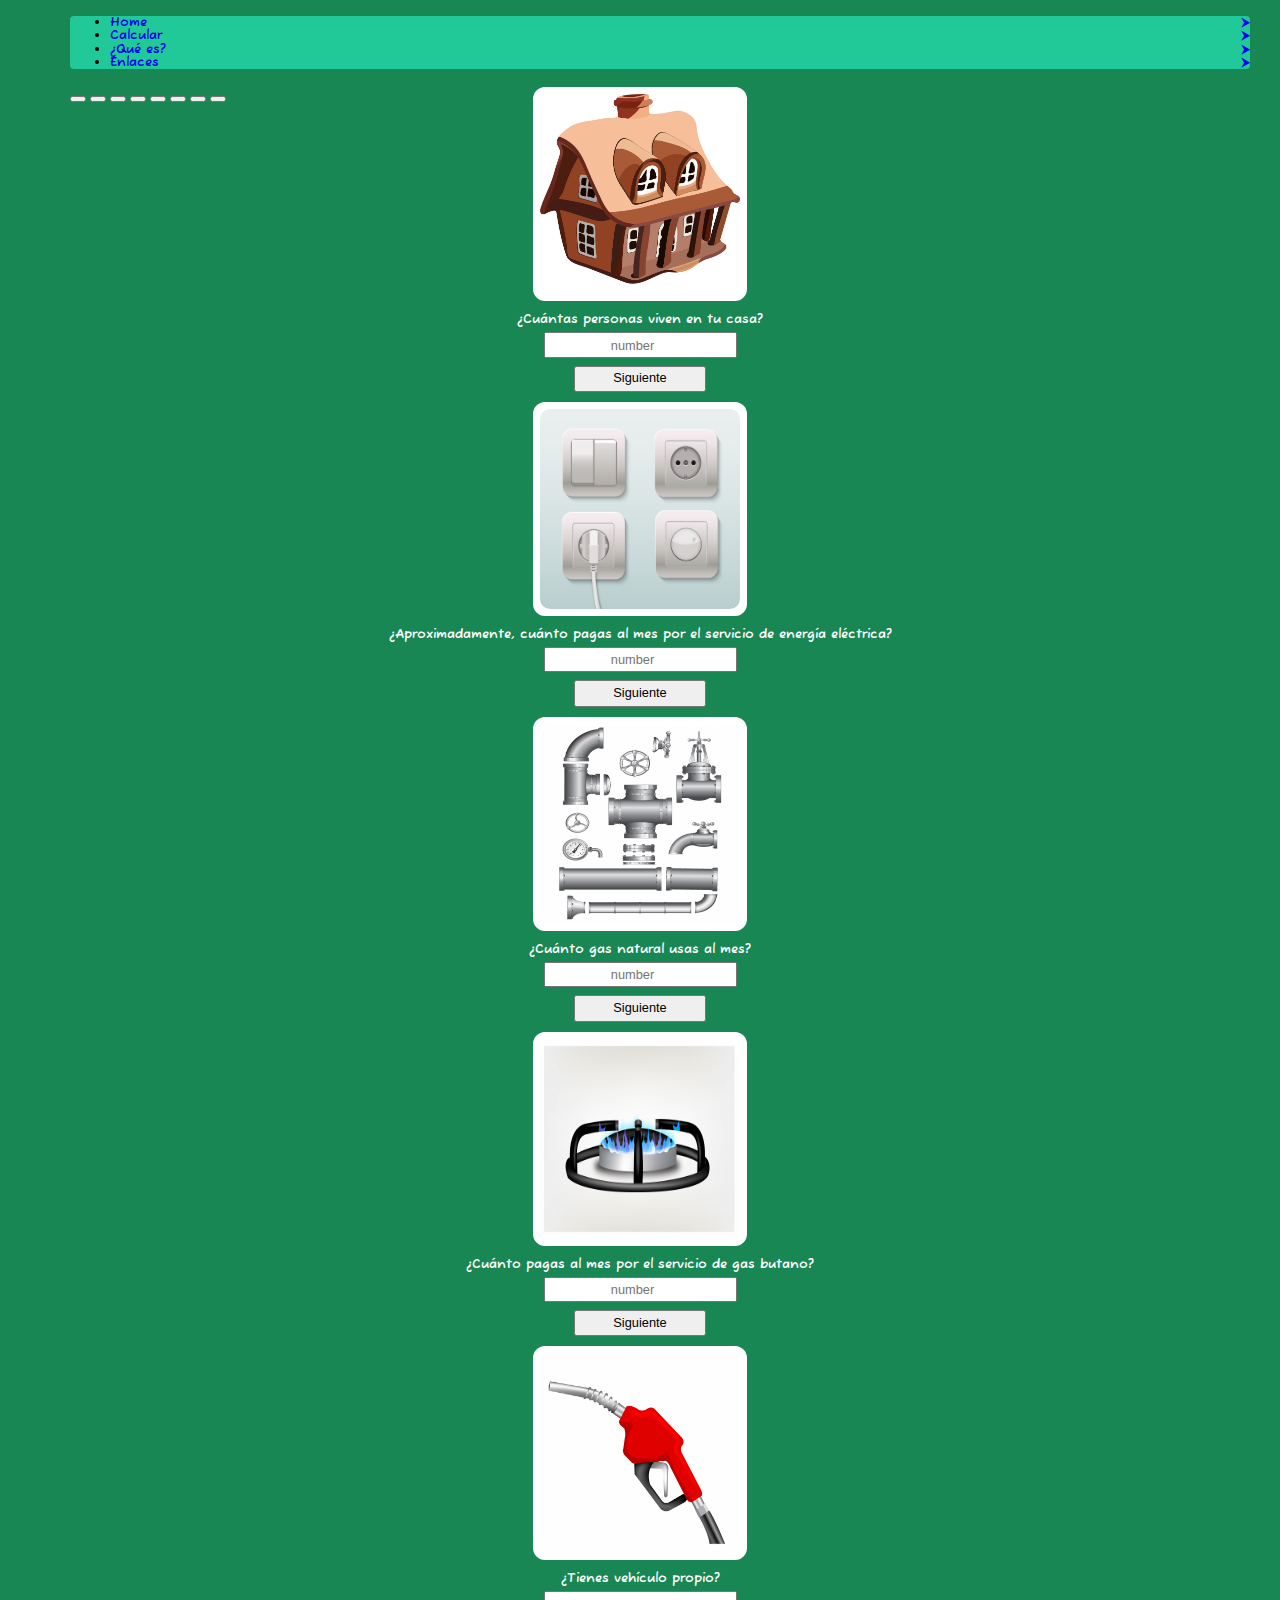
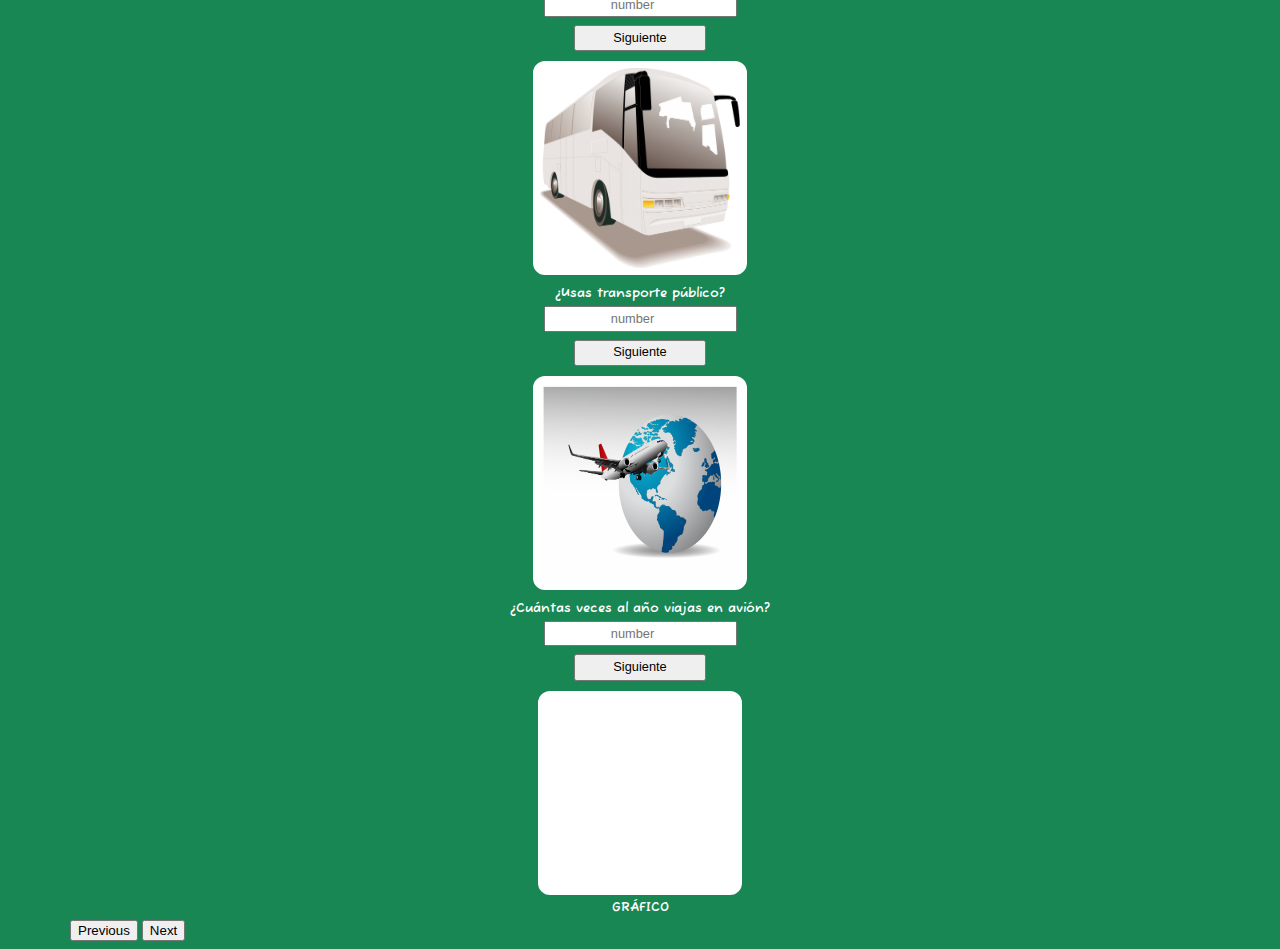
==== carbono/html/calcular.html @ d78561e4 "Add files via upload" ====
<!DOCTYPE html>
<html lang="es">
<head>
    <meta charset="UTF-8">
    <meta http-equiv="X-UA-Compatible" content="IE=edge">
    <meta name="viewport" content="width=device-width, initial-scale=1.0">
    <meta name="author" content="Mariola TS, Alfonso">
    <meta name="keywords" content="Carbono, CO2, Contaminación, Ecología">
    <meta name="description" content="Blog sobre Carbono">
    <title>Huella de Carbono</title>
    <link rel="icon" type="image/x-icon" href="../icon/favicon.ico">
    <link rel="stylesheet" href="https://cdn.jsdelivr.net/npm/bootstrap@5.1.3/dist/css/bootstrap.min.css" integrity="sha384-1BmE4kWBq78iYhFldvKuhfTAU6auU8tT94WrHftjDbrCEXSU1oBoqyl2QvZ6jIW3" crossorigin="anonymous">
    <link rel="preconnect" href="https://fonts.googleapis.com">
    <link rel="preconnect" href="https://fonts.gstatic.com" crossorigin>
    <link rel="stylesheet" href="https://fonts.googleapis.com/css2?family=Courgette&family=Fuzzy+Bubbles:wght@400;700&display=swap">
    <link rel="stylesheet" type="text/css" href="../css/style.css">
</head>
<body>
<div class="wrapper">
    <div class="container">
        <nav align="center" class="navbar navbar-expand-lg navbar-dark">
            <ul class="nav nav-pills flex-column">
                <li class="nav-item">
                    <a class="nav-link" href="../index.html"><span class="txt-link">Home</span><span class="arrow">&#11166;</span></a>
                </li>
                <li class="nav-item">
                <a class="nav-link active" aria-current="page" href="#"><span class="txt-link">Calcular</span><span class="arrow">&#11166;</span></a>
                </li>
                <li class="nav-item">
                <a class="nav-link" href="info.html"><span class="txt-link">¿Qué es?</span><span class="arrow">&#11166;</span></a>
                </li>
                <li class="nav-item">
                <a class="nav-link" href="enlaces.html"><span class="txt-link">Enlaces</span><span class="arrow">&#11166;</span></a>
                </li>
            </ul>
        </nav>
        <div id="carouselIndicators" class="carousel slide carousel-fade" data-bs-ride="carousel" data-bs-touch="true" data-bs-interval="false">
            <div class="carousel-indicators">
              <button type="button" data-bs-target="#carouselIndicators" data-bs-slide-to="0" aria-label="Slide 1" class="active" aria-current="true"></button>
              <button type="button" data-bs-target="#carouselIndicators" data-bs-slide-to="1" aria-label="Slide 2"></button>
              <button type="button" data-bs-target="#carouselIndicators" data-bs-slide-to="2" aria-label="Slide 3"></button>
              <button type="button" data-bs-target="#carouselIndicators" data-bs-slide-to="3" aria-label="Slide 4"></button>
              <button type="button" data-bs-target="#carouselIndicators" data-bs-slide-to="4" aria-label="Slide 5"></button>
              <button type="button" data-bs-target="#carouselIndicators" data-bs-slide-to="5" aria-label="Slide 6"></button>
              <button type="button" data-bs-target="#carouselIndicators" data-bs-slide-to="6" aria-label="Slide 7"></button>
              <button type="button" data-bs-target="#carouselIndicators" data-bs-slide-to="7" aria-label="Slide 8"></button>
            </div>
            <div class="carousel-inner">
              <div class="carousel-item active">
                <div class="imgCarousel">
                    <img src="../img/house.jpg" class="d-block" alt="house" height="200px" width="200px">
                </div>
                <div class="content">
                    <p class="ask-txt">¿Cuántas personas viven en tu casa?</p>
                    <table align="center" cellpadding="0" cellspacing="0">
                        <tr>
                            <td>
                                <input class="form-control" id="PERSONAS" name="PERSONAS" type="number" placeholder="number" aria-label="number" style="text-align: center;">
                            </td>
                        </tr>
                        <tr>
                            <td align="center" class="separator">
                                &nbsp;
                            </td>
                        </tr>
                        <tr>
                            <td align="center">
                                <button type="button" class="btn btn-primary" id="butt01">Siguiente</button>
                            </td>
                        </tr>
                    </table>
                </div>
              </div>
              <div class="carousel-item">
                <div class="imgCarousel">
                    <img src="../img/electric_plug.jpg" class="d-block" alt="electric" height="200px" width="200px">
                </div>
                <div class="content">
                    <p class="ask-txt">¿Aproximadamente, cuánto pagas al mes por el servicio de energía eléctrica?</p>
                    <table align="center" cellpadding="0" cellspacing="0">
                        <tr>
                            <td>
                                <input class="form-control" id="ELECTRICIDAD" name="ELECTRICIDAD" type="number" placeholder="number" aria-label="number" style="text-align: center;">
                            </td>
                        </tr>
                        <tr>
                            <td align="center" class="separator">
                                &nbsp;
                            </td>
                        </tr>
                        <tr>
                            <td align="center">
                                <button type="button" class="btn btn-primary" id="butt02">Siguiente</button>
                            </td>
                        </tr>
                    </table>
                </div>
              </div>
              <div class="carousel-item">
                <div class="imgCarousel">
                    <img src="../img/gas_pipelines.jpg" class="d-block" alt="gas natural" height="200px" width="200px">
                </div>
                <div class="content">
                    <p class="ask-txt">¿Cuánto gas natural usas al mes?</p>
                    <table align="center" cellpadding="0" cellspacing="0">
                        <tr>
                            <td>
                                <input class="form-control" id="GAS_NATURAL" name="GAS_NATURAL" type="number" placeholder="number" aria-label="number" style="text-align: center;">
                            </td>
                        </tr>
                        <tr>
                            <td align="center" class="separator">
                                &nbsp;
                            </td>
                        </tr>
                        <tr>
                            <td align="center">
                                <button type="button" class="btn btn-primary" id="butt03">Siguiente</button>
                            </td>
                        </tr>
                    </table>
                </div>
              </div>
              <div class="carousel-item">
                <div class="imgCarousel">
                    <img src="../img/kitchen_gas_stove.jpg" class="d-block" alt="gas butano" height="200px" width="200px">
                </div>
                <div class="content">
                    <p class="ask-txt">¿Cuánto pagas al mes por el servicio de gas butano?</p>
                    <table align="center" cellpadding="0" cellspacing="0">
                        <tr>
                            <td>
                                <input class="form-control" id="GAS_BUTANO" name="GAS_BUTANO" type="number" placeholder="number" aria-label="number" style="text-align: center;">
                            </td>
                        </tr>
                        <tr>
                            <td align="center" class="separator">
                                &nbsp;
                            </td>
                        </tr>
                        <tr>
                            <td align="center">
                                <button type="button" class="btn btn-primary" id="butt04">Siguiente</button>
                            </td>
                        </tr>
                    </table>
                </div>
              </div>
              <div class="carousel-item">
                <div class="imgCarousel">
                    <img src="../img/gas_nozzle.jpg" class="d-block" alt="gasoil" height="200px" width="200px">
                </div>
                <div class="content">
                    <p class="ask-txt">¿Tienes vehículo propio?</p>
                    <table align="center" cellpadding="0" cellspacing="0">
                        <tr>
                            <td>
                                <input class="form-control" id="GASOLINA" name="GASOLINA" type="number" placeholder="number" aria-label="number" style="text-align: center;">
                            </td>
                        </tr>
                        <tr>
                            <td align="center" class="separator">
                                &nbsp;
                            </td>
                        </tr>
                        <tr>
                            <td align="center">
                                <button type="button" class="btn btn-primary" id="butt05">Siguiente</button>
                            </td>
                        </tr>
                    </table>
                </div>
              </div>
              <div class="carousel-item">
                <div class="imgCarousel">
                    <img src="../img/bus.jpg" class="d-block" alt="public transport" height="200px" width="200px">
                </div>
                <div class="content">
                    <p class="ask-txt">¿Usas transporte público?</p>
                    <table align="center" cellpadding="0" cellspacing="0">
                        <tr>
                            <td>
                                <input class="form-control" id="TRANSPORTES" name="TRANSPORTES" type="number" placeholder="number" aria-label="number" style="text-align: center;">
                            </td>
                        </tr>
                        <tr>
                            <td align="center" class="separator">
                                &nbsp;
                            </td>
                        </tr>
                        <tr>
                            <td align="center">
                                <button type="button" class="btn btn-primary" id="butt06">Siguiente</button>
                            </td>
                        </tr>
                    </table>
                </div>
              </div>
              <div class="carousel-item">
                <div class="imgCarousel">
                    <img src="../img/plane.jpg" class="d-block" alt="fly" height="200px" width="200px">
                </div>
                <div class="content">
                    <p class="ask-txt">¿Cuántas veces al año viajas en avión?</p>
                    <table align="center" cellpadding="0" cellspacing="0">
                        <tr>
                            <td>
                                <input class="form-control" id="VIAJES" name="VIAJES" type="number" placeholder="number" aria-label="number" style="text-align: center;">
                            </td>
                        </tr>
                        <tr>
                            <td align="center" class="separator">
                                &nbsp;
                            </td>
                        </tr>
                        <tr>
                            <td align="center">
                                <button type="button" class="btn btn-primary" id="butt07">Siguiente</button>
                            </td>
                        </tr>
                    </table>
                </div>
              </div>
              <div class="carousel-item">
                <div class="divChart">
                    <canvas id="myChart" class="myChart" width="200" height="200"></canvas>
                </div>
                <div class="txtChart">
                    <p class="ask-txt">GRÁFICO</p>
                </div>
              </div>
            </div>
            <button class="carousel-control-prev" type="button" data-bs-target="#carouselIndicators" data-bs-slide="prev">
              <span class="carousel-control-prev-icon" aria-hidden="true"></span>
              <span class="visually-hidden">Previous</span>
            </button>
            <button class="carousel-control-next" type="button" data-bs-target="#carouselIndicators" data-bs-slide="next" id="next">
              <span class="carousel-control-next-icon" aria-hidden="true"></span>
              <span class="visually-hidden">Next</span>
            </button>
        </div>
    </div>
</div>
<script src="https://ajax.googleapis.com/ajax/libs/jquery/3.6.0/jquery.min.js"></script>
<script src="https://cdn.jsdelivr.net/npm/bootstrap@5.1.3/dist/js/bootstrap.bundle.min.js" integrity="sha384-ka7Sk0Gln4gmtz2MlQnikT1wXgYsOg+OMhuP+IlRH9sENBO0LRn5q+8nbTov4+1p" crossorigin="anonymous"></script>
<script src="../js/myjs.js"></script>
<script src="../js/chart.min.js"></script>
<script src="../js/mychart.js"></script>
</body>
</html>
---- carbono/css/style.css ----
body {
    background-color: #198754;
}
.wrapper {
    margin: 0 auto;
    max-width: 1140px;
}
.separator {
    font-size: 8px;
    line-height: 8px;
}
.nav {
    background-color: #20c997;
    border-radius: 0.25rem;
    width: 100%;
}
.nav-pills .nav-link:hover {
    background-color: #0dcaf0;
}
.nav-item {
    font-family: 'Fuzzy Bubbles', cursive;
    font-size: smaller;
    line-height: 1;
    text-align: left;
}
.txt-link {
    display: inline-block;
    font-weight: bolder;
    width: 90%;
}
.arrow {
    display: inline-block;
    text-align: right;
    width: 10%;
}
.globe {
    margin: 0 auto;
    max-width: 280px;
    width: 100%;
}
.header-txt {
    color: white;
    font-family: 'Fuzzy Bubbles', cursive;
    font-size: medium;
    font-weight: bolder;
    text-align: center;
    margin: 10px 0 10px 0;
}
.content {
    margin: 0 auto;
    padding-top: 10px;
    padding-bottom: 10px;
    width: 68%;
}
.h1-txt {
    color: white;
    font-family: 'Fuzzy Bubbles', cursive;
    font-size: larger;
    font-weight: bolder;
    text-align: center;
    margin: 10px 0 10px 0;
}
.ask-txt {
    color: white;
    font-family: 'Fuzzy Bubbles', cursive;
    font-size: smaller;
    font-weight: bolder;
    text-align: center;
    margin: 0 0 4px 0;
}
.content-txt {
    color: white;
    font-family: 'Fuzzy Bubbles', cursive;
    font-size: smaller;
    font-weight: bolder;
    text-align: center;
    margin: 10px 0 20px 0;
}
.carousel-indicators {
    margin-bottom: -1rem;
}
.imgCarousel {
    background-color: white;
    border: 2px solid white;
    border-radius: 12px;
    margin: 0 auto;
    display: flex;
    align-items: center;
    height: 210px;
    width: 210px;
}
.imgCarousel img {
    border: 2px solid white;
    border-radius: 12px;
    margin: 0 auto;
    height: 200px;
    width: 200px;
}
.form-control {
    font-size: 0.8rem;
    line-height: 1;
    padding: .2rem .75rem;
}
.btn {
    font-size: 0.8rem;
    line-height: 1;
    padding: .3rem .75rem;
    width: 132px;
}
.divChart {
    background-color: white;
    border: 2px solid white;
    border-radius: 12px;
    margin: 0 auto;
    max-height: 200px;
    max-width: 200px;
    height: 100%;
    width: 100%;
}
.myChart {
    max-height: 200px;
    max-width: 200px;
    height: 100%;
    width: 100%;
}
.txtChart {
    margin: 4px 0 4px 0;
}
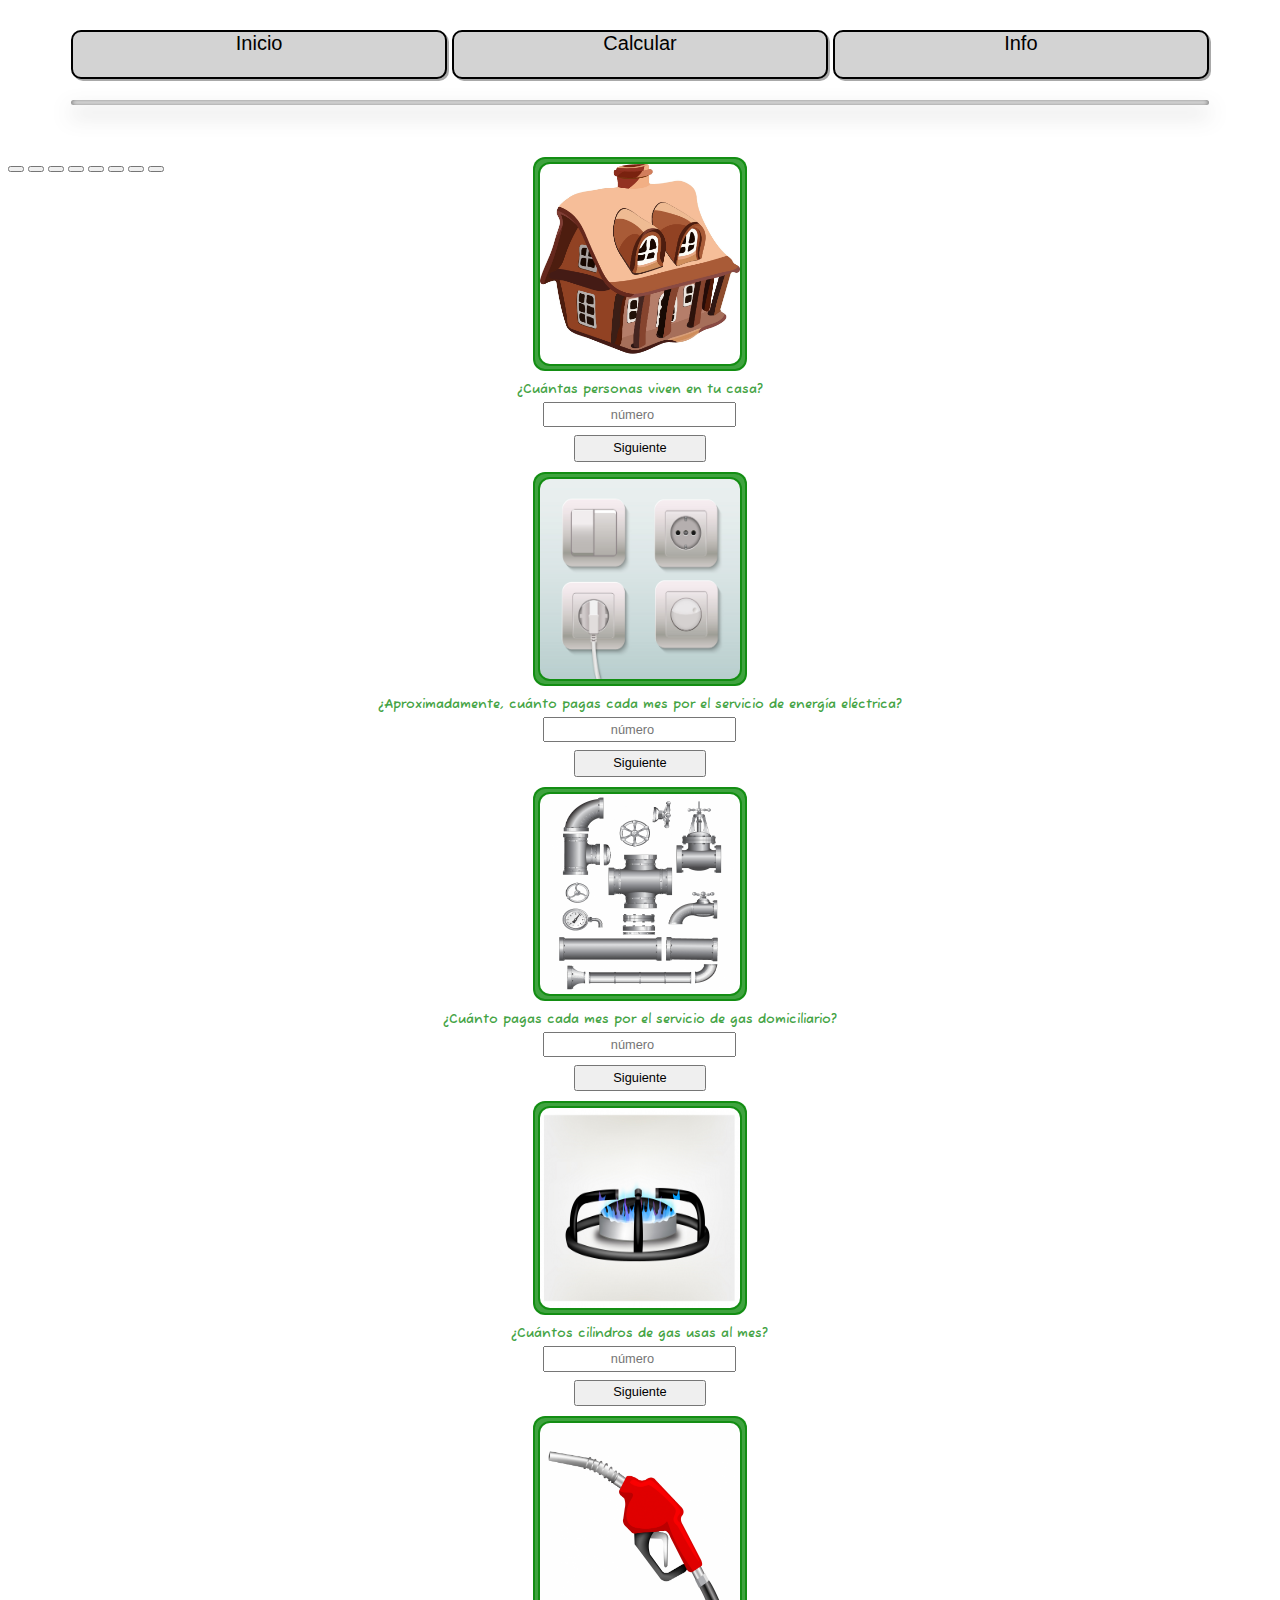
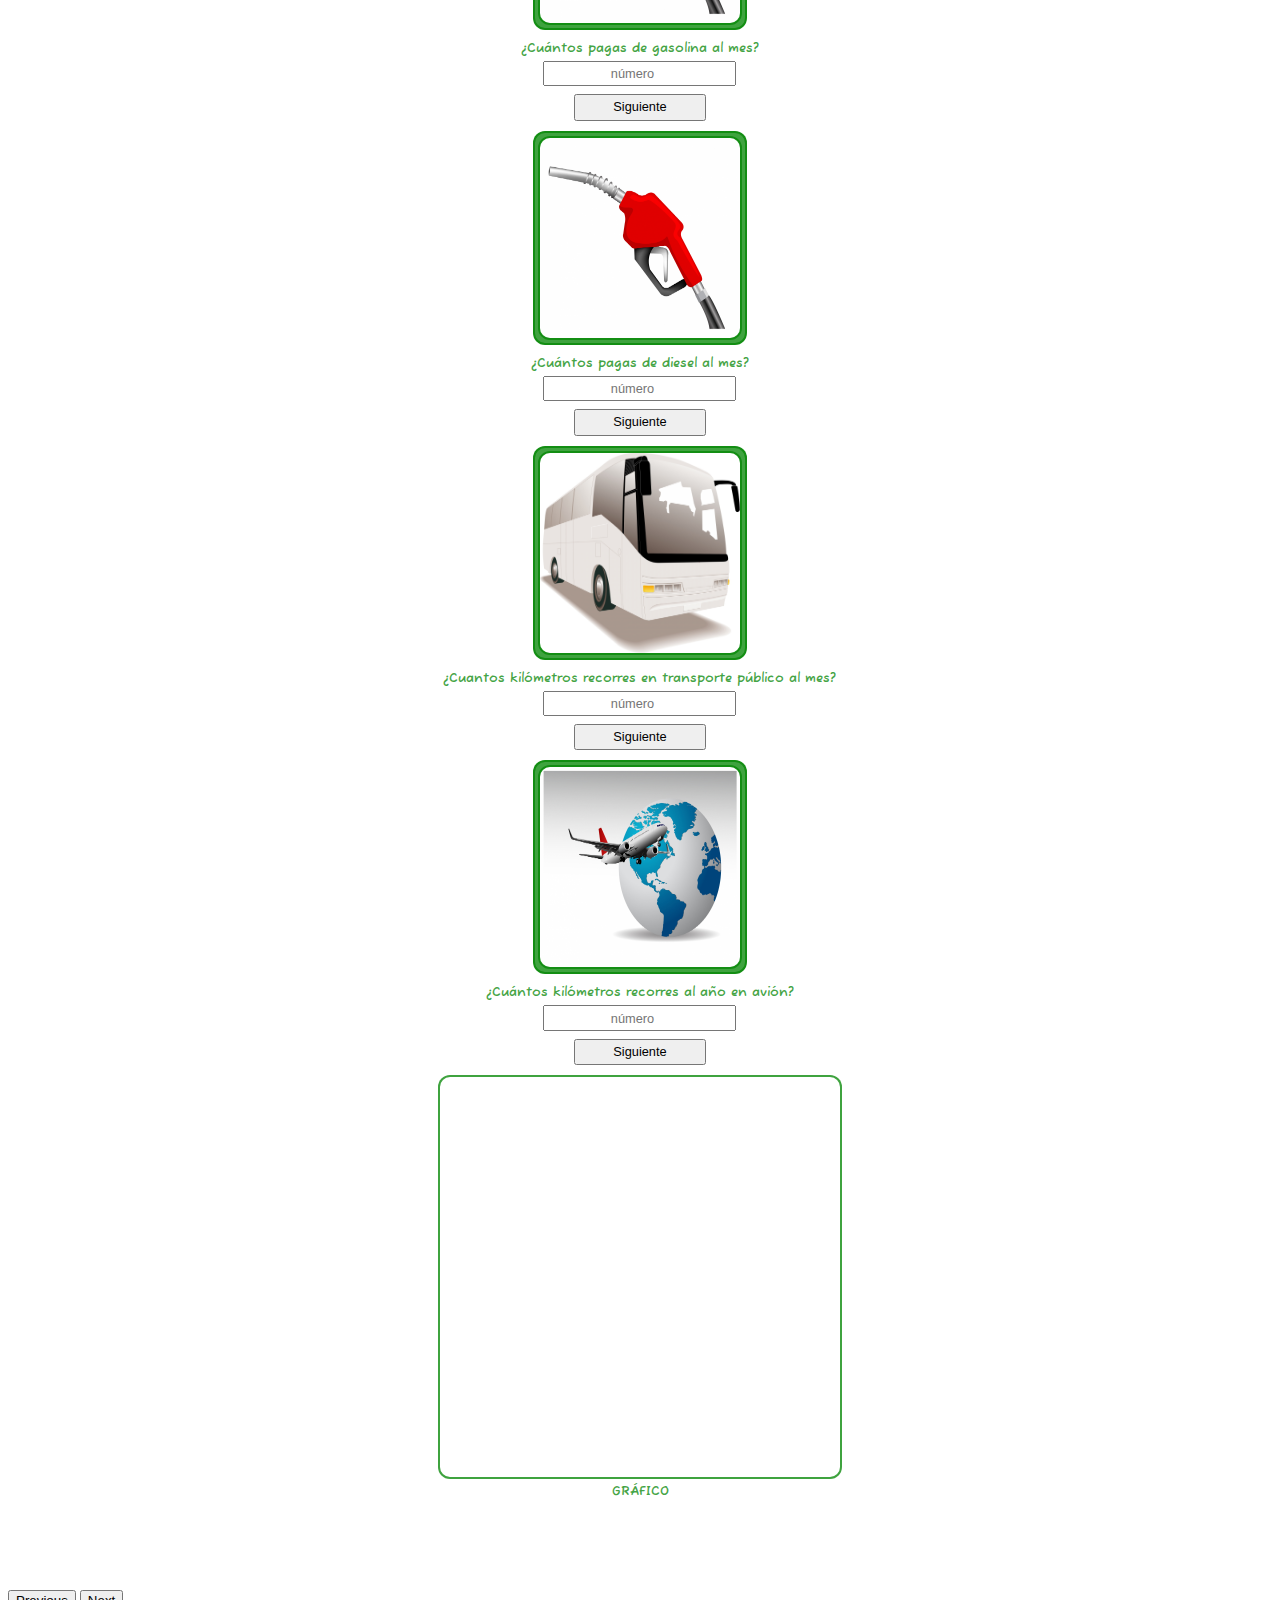
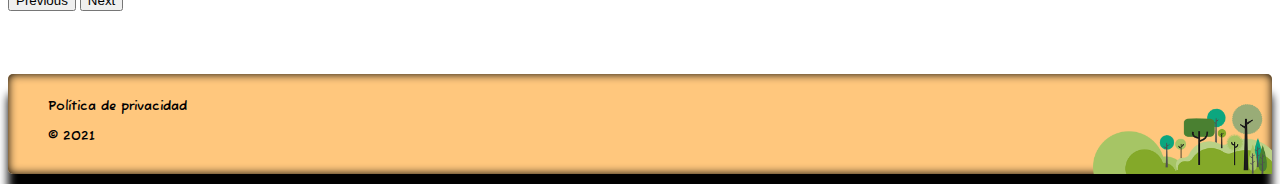
==== commit 56b1451a: "Novedades" ====
--- a/carbono/html/calcular.html
+++ b/carbono/html/calcular.html
@@ -1,4 +1,4 @@
-<!DOCTYPE html>
+<!DOCTYPE html5>
 <html lang="es">
 <head>
     <meta charset="UTF-8">
@@ -16,24 +16,16 @@
     <link rel="stylesheet" type="text/css" href="../css/style.css">
 </head>
 <body>
-<div class="wrapper">
-    <div class="container">
-        <nav align="center" class="navbar navbar-expand-lg navbar-dark">
-            <ul class="nav nav-pills flex-column">
-                <li class="nav-item">
-                    <a class="nav-link" href="../index.html"><span class="txt-link">Home</span><span class="arrow">&#11166;</span></a>
-                </li>
-                <li class="nav-item">
-                <a class="nav-link active" aria-current="page" href="#"><span class="txt-link">Calcular</span><span class="arrow">&#11166;</span></a>
-                </li>
-                <li class="nav-item">
-                <a class="nav-link" href="info.html"><span class="txt-link">¿Qué es?</span><span class="arrow">&#11166;</span></a>
-                </li>
-                <li class="nav-item">
-                <a class="nav-link" href="enlaces.html"><span class="txt-link">Enlaces</span><span class="arrow">&#11166;</span></a>
-                </li>
-            </ul>
-        </nav>
+   <nav> 
+        <div id="nav"> 
+        <div class="menu"  onclick="window.location.href='../index.html';"> Inicio </div>
+            <div class="menu" onclick="window.location.href='#';">Calcular</div>
+            <div class="menu" onclick="window.location.href='info.html';"> Info</div>
+        </div>
+        <hr id= "line"> </hr>
+    
+    </nav>
+
         <div id="carouselIndicators" class="carousel slide carousel-fade" data-bs-ride="carousel" data-bs-touch="true" data-bs-interval="false">
             <div class="carousel-indicators">
               <button type="button" data-bs-target="#carouselIndicators" data-bs-slide-to="0" aria-label="Slide 1" class="active" aria-current="true"></button>
@@ -50,12 +42,12 @@
                 <div class="imgCarousel">
                     <img src="../img/house.jpg" class="d-block" alt="house" height="200px" width="200px">
                 </div>
-                <div class="content">
+                <div class="contentcalc">
                     <p class="ask-txt">¿Cuántas personas viven en tu casa?</p>
                     <table align="center" cellpadding="0" cellspacing="0">
                         <tr>
                             <td>
-                                <input class="form-control" id="PERSONAS" name="PERSONAS" type="number" placeholder="number" aria-label="number" style="text-align: center;">
+                                <input class="form-control" id="PERSONAS" name="PERSONAS" type="number" placeholder="número" aria-label="number" style="text-align: center;">
                             </td>
                         </tr>
                         <tr>
@@ -69,18 +61,19 @@
                             </td>
                         </tr>
                     </table>
+            
                 </div>
               </div>
               <div class="carousel-item">
                 <div class="imgCarousel">
                     <img src="../img/electric_plug.jpg" class="d-block" alt="electric" height="200px" width="200px">
                 </div>
-                <div class="content">
-                    <p class="ask-txt">¿Aproximadamente, cuánto pagas al mes por el servicio de energía eléctrica?</p>
-                    <table align="center" cellpadding="0" cellspacing="0">
-                        <tr>
-                            <td>
-                                <input class="form-control" id="ELECTRICIDAD" name="ELECTRICIDAD" type="number" placeholder="number" aria-label="number" style="text-align: center;">
+                <div class="contentcalc">
+                    <p class="ask-txt">¿Aproximadamente, cuánto pagas cada mes por el servicio de energía eléctrica?</p>
+                    <table align="center" cellpadding="0" cellspacing="0">
+                        <tr>
+                            <td>
+                                <input class="form-control" id="ELECTRICIDAD" name="ELECTRICIDAD" type="number" placeholder="número" aria-label="number" style="text-align: center;">
                             </td>
                         </tr>
                         <tr>
@@ -100,12 +93,12 @@
                 <div class="imgCarousel">
                     <img src="../img/gas_pipelines.jpg" class="d-block" alt="gas natural" height="200px" width="200px">
                 </div>
-                <div class="content">
-                    <p class="ask-txt">¿Cuánto gas natural usas al mes?</p>
-                    <table align="center" cellpadding="0" cellspacing="0">
-                        <tr>
-                            <td>
-                                <input class="form-control" id="GAS_NATURAL" name="GAS_NATURAL" type="number" placeholder="number" aria-label="number" style="text-align: center;">
+                <div class="contentcalc">
+                    <p class="ask-txt">¿Cuánto pagas cada mes por el servicio de gas domiciliario?</p>
+                    <table align="center" cellpadding="0" cellspacing="0">
+                        <tr>
+                            <td>
+                                <input class="form-control" id="GAS_NATURAL" name="GAS_NATURAL" type="number" placeholder="número" aria-label="number" style="text-align: center;">
                             </td>
                         </tr>
                         <tr>
@@ -125,12 +118,12 @@
                 <div class="imgCarousel">
                     <img src="../img/kitchen_gas_stove.jpg" class="d-block" alt="gas butano" height="200px" width="200px">
                 </div>
-                <div class="content">
-                    <p class="ask-txt">¿Cuánto pagas al mes por el servicio de gas butano?</p>
-                    <table align="center" cellpadding="0" cellspacing="0">
-                        <tr>
-                            <td>
-                                <input class="form-control" id="GAS_BUTANO" name="GAS_BUTANO" type="number" placeholder="number" aria-label="number" style="text-align: center;">
+                <div class="contentcalc">
+                    <p class="ask-txt">¿Cuántos cilindros de gas usas al mes?</p>
+                    <table align="center" cellpadding="0" cellspacing="0">
+                        <tr>
+                            <td>
+                                <input class="form-control" id="GAS_BUTANO" name="GAS_BUTANO" type="number" placeholder="número" aria-label="number" style="text-align: center;">
                             </td>
                         </tr>
                         <tr>
@@ -150,12 +143,12 @@
                 <div class="imgCarousel">
                     <img src="../img/gas_nozzle.jpg" class="d-block" alt="gasoil" height="200px" width="200px">
                 </div>
-                <div class="content">
-                    <p class="ask-txt">¿Tienes vehículo propio?</p>
-                    <table align="center" cellpadding="0" cellspacing="0">
-                        <tr>
-                            <td>
-                                <input class="form-control" id="GASOLINA" name="GASOLINA" type="number" placeholder="number" aria-label="number" style="text-align: center;">
+                <div class="contentcalc">
+                    <p class="ask-txt">¿Cuántos pagas de gasolina al mes?</p>
+                    <table align="center" cellpadding="0" cellspacing="0">
+                        <tr>
+                            <td>
+                                <input class="form-control" id="GASOLINA" name="GASOLINA" type="number" placeholder="número" aria-label="number" style="text-align: center;">
                             </td>
                         </tr>
                         <tr>
@@ -173,24 +166,49 @@
               </div>
               <div class="carousel-item">
                 <div class="imgCarousel">
+                    <img src="../img/gas_nozzle.jpg" class="d-block" alt="diesel" height="200px" width="200px">
+                </div>
+                <div class="contentcalc">
+                    <p class="ask-txt">¿Cuántos pagas de diesel al mes?</p>
+                    <table align="center" cellpadding="0" cellspacing="0">
+                        <tr>
+                            <td>
+                                <input class="form-control" id="DIESEL" name="DIESEL" type="number" placeholder="número" aria-label="number" style="text-align: center;">
+                            </td>
+                        </tr>
+                        <tr>
+                            <td align="center" class="separator">
+                                &nbsp;
+                            </td>
+                        </tr>
+                        <tr>
+                            <td align="center">
+                                <button type="button" class="btn btn-primary" id="butt06">Siguiente</button>
+                            </td>
+                        </tr>
+                    </table>
+                </div>
+              </div>
+              <div class="carousel-item">
+                <div class="imgCarousel">
                     <img src="../img/bus.jpg" class="d-block" alt="public transport" height="200px" width="200px">
                 </div>
-                <div class="content">
-                    <p class="ask-txt">¿Usas transporte público?</p>
-                    <table align="center" cellpadding="0" cellspacing="0">
-                        <tr>
-                            <td>
-                                <input class="form-control" id="TRANSPORTES" name="TRANSPORTES" type="number" placeholder="number" aria-label="number" style="text-align: center;">
-                            </td>
-                        </tr>
-                        <tr>
-                            <td align="center" class="separator">
-                                &nbsp;
-                            </td>
-                        </tr>
-                        <tr>
-                            <td align="center">
-                                <button type="button" class="btn btn-primary" id="butt06">Siguiente</button>
+                <div class="contentcalc">
+                    <p class="ask-txt">¿Cuantos kilómetros recorres en transporte público al mes?</p>
+                    <table align="center" cellpadding="0" cellspacing="0">
+                        <tr>
+                            <td>
+                                <input class="form-control" id="TRANSPORTES" name="TRANSPORTES" type="number" placeholder="número" aria-label="number" style="text-align: center;">
+                            </td>
+                        </tr>
+                        <tr>
+                            <td align="center" class="separator">
+                                &nbsp;
+                            </td>
+                        </tr>
+                        <tr>
+                            <td align="center">
+                                <button type="button" class="btn btn-primary" id="butt07">Siguiente</button>
                             </td>
                         </tr>
                     </table>
@@ -200,22 +218,22 @@
                 <div class="imgCarousel">
                     <img src="../img/plane.jpg" class="d-block" alt="fly" height="200px" width="200px">
                 </div>
-                <div class="content">
-                    <p class="ask-txt">¿Cuántas veces al año viajas en avión?</p>
-                    <table align="center" cellpadding="0" cellspacing="0">
-                        <tr>
-                            <td>
-                                <input class="form-control" id="VIAJES" name="VIAJES" type="number" placeholder="number" aria-label="number" style="text-align: center;">
-                            </td>
-                        </tr>
-                        <tr>
-                            <td align="center" class="separator">
-                                &nbsp;
-                            </td>
-                        </tr>
-                        <tr>
-                            <td align="center">
-                                <button type="button" class="btn btn-primary" id="butt07">Siguiente</button>
+                <div class="contentcalc">
+                    <p class="ask-txt">¿Cuántos kilómetros recorres al año en avión?</p>
+                    <table align="center" cellpadding="0" cellspacing="0">
+                        <tr>
+                            <td>
+                                <input class="form-control" id="VIAJES" name="VIAJES" type="number" placeholder="número" aria-label="number" style="text-align: center;">
+                            </td>
+                        </tr>
+                        <tr>
+                            <td align="center" class="separator">
+                                &nbsp;
+                            </td>
+                        </tr>
+                        <tr>
+                            <td align="center">
+                                <button type="button" class="btn btn-primary" id="butt08" data-bs-target="#carouselIndicators" data-bs-slide="next">Siguiente</button>
                             </td>
                         </tr>
                     </table>
@@ -226,7 +244,7 @@
                     <canvas id="myChart" class="myChart" width="200" height="200"></canvas>
                 </div>
                 <div class="txtChart">
-                    <p class="ask-txt">GRÁFICO</p>
+                    <p class="ask-txtgraf">GRÁFICO</p>
                 </div>
               </div>
             </div>
@@ -246,5 +264,28 @@
 <script src="../js/myjs.js"></script>
 <script src="../js/chart.min.js"></script>
 <script src="../js/mychart.js"></script>
+
+<footer id="foot">
+    
+    
+    <div class="texto"> 
+        <li>
+            <ul>Política de privacidad</ul>
+            <ul>© 2021</ul>
+        </li>
+    </div>
+
+
+    <div class="redes"> 
+        <div class="icon">
+            <img src="../img/background-forest-2.png">
+        </div>
+        
+    </div>
+    
+    
+    
+
+</footer>
 </body>
 </html>--- a/carbono/css/style.css
+++ b/carbono/css/style.css
@@ -1,6 +1,6 @@
 
 body {
-    background-color: #198754;
+    background-color: white;
 }
 .wrapper {
     margin: 0 auto;
@@ -10,37 +10,87 @@
     font-size: 8px;
     line-height: 8px;
 }
-.nav {
-    background-color: #20c997;
-    border-radius: 0.25rem;
-    width: 100%;
-}
+#nav{
+    height: 60px;
+    width: 90%;
+    border-radius: 10px;
+    display: flex;
+    margin: 20px auto;
+    gap: 5px;
+}
+#navinfo{
+    height: 60px;
+    width: 90%;
+    border-radius: 10px;
+    display: flex;
+    margin: 30px auto 10px auto;
+    gap: 5px;
+}
+
+#line{
+    height: 5px;
+    box-shadow: 0px 0px 5px black inset, 0 10px 20px darkgray;
+
+}
+hr {
+    margin: 0 auto; 
+    color: darkgray; 
+    background-color: none; 
+    border: 0; 
+    opacity: 0.6; 
+    width: 90%;
+    border-radius: 3px;
+}
+
+.menu{
+    background-color: lightgray;
+    border: solid black;
+    border-width: 2px;
+    border-radius: 10px;
+    width: 100%;
+    text-align: center;
+    margin: 10 0 10 0;
+    font-size: 20px;
+    font-family: Verdana, Geneva, Tahoma, sans-serif;
+    box-shadow: 2px 2px darkgrey;
+    height: 45px;
+    
+}
+.menu:hover{
+    background-color:rgba(7, 136, 7, 0.774); 
+    box-shadow: 0px 0px 15px rgba(7, 136, 7, 0.774); 
+    color: white;
+    cursor: pointer;
+}
+
 .nav-pills .nav-link:hover {
-    background-color: #0dcaf0;
+    background-color:rgba(7, 136, 7, 0.774); 
+    box-shadow: 0px 0px 15px rgba(7, 136, 7, 0.774); 
+    color: rgba(7, 136, 7, 0.774);;
+    cursor: pointer;
+    text-decoration: none;
+    
 }
 .nav-item {
-    font-family: 'Fuzzy Bubbles', cursive;
-    font-size: smaller;
-    line-height: 1;
-    text-align: left;
+    font-family: Verdana, Geneva, Tahoma, sans-serif;
+    font-size: 20px;
+    text-align: center;
 }
 .txt-link {
     display: inline-block;
     font-weight: bolder;
     width: 90%;
-}
-.arrow {
-    display: inline-block;
-    text-align: right;
-    width: 10%;
-}
+    text-decoration: none;
+    color: black;
+}
+
 .globe {
-    margin: 0 auto;
+    margin: 30 auto;
     max-width: 280px;
     width: 100%;
 }
 .header-txt {
-    color: white;
+    color: rgba(7, 136, 7, 0.774);;
     font-family: 'Fuzzy Bubbles', cursive;
     font-size: medium;
     font-weight: bolder;
@@ -52,9 +102,18 @@
     padding-top: 10px;
     padding-bottom: 10px;
     width: 68%;
+    height: 365px;
+    margin-top: 50px;
+}
+
+.contentcalc {
+    margin: 0 auto;
+    padding-top: 10px;
+    padding-bottom: 10px;
+    width: 68%;
 }
 .h1-txt {
-    color: white;
+    color: rgba(7, 136, 7, 0.774);;
     font-family: 'Fuzzy Bubbles', cursive;
     font-size: larger;
     font-weight: bolder;
@@ -62,15 +121,23 @@
     margin: 10px 0 10px 0;
 }
 .ask-txt {
-    color: white;
+    color: rgba(7, 136, 7, 0.774);
     font-family: 'Fuzzy Bubbles', cursive;
     font-size: smaller;
     font-weight: bolder;
     text-align: center;
     margin: 0 0 4px 0;
 }
+.ask-txtgraf {
+    color:rgba(7, 136, 7, 0.774);
+    font-family: 'Fuzzy Bubbles', cursive;
+    font-size: smaller;
+    font-weight: bolder;
+    text-align: center;
+    margin: 0 0 90px 0;
+}
 .content-txt {
-    color: white;
+    color: rgba(7, 136, 7, 0.774);;
     font-family: 'Fuzzy Bubbles', cursive;
     font-size: smaller;
     font-weight: bolder;
@@ -79,10 +146,15 @@
 }
 .carousel-indicators {
     margin-bottom: -1rem;
+    
+    
+}
+#carouselIndicators{
+    margin-top: 50px;
 }
 .imgCarousel {
-    background-color: white;
-    border: 2px solid white;
+    background-color:rgba(7, 136, 7, 0.774); 
+    border: 2px solid rgba(7, 136, 7, 0.774);;
     border-radius: 12px;
     margin: 0 auto;
     display: flex;
@@ -91,7 +163,7 @@
     width: 210px;
 }
 .imgCarousel img {
-    border: 2px solid white;
+    border: 2px solid rgba(7, 136, 7, 0.774);;
     border-radius: 12px;
     margin: 0 auto;
     height: 200px;
@@ -110,20 +182,81 @@
 }
 .divChart {
     background-color: white;
-    border: 2px solid white;
+    border: 2px solid rgba(7, 136, 7, 0.774);
     border-radius: 12px;
     margin: 0 auto;
-    max-height: 200px;
-    max-width: 200px;
+    max-height: 400px;
+    max-width: 400px;
     height: 100%;
     width: 100%;
 }
 .myChart {
-    max-height: 200px;
-    max-width: 200px;
+    max-height: 400px;
+    max-width: 400px;
     height: 100%;
     width: 100%;
 }
 .txtChart {
     margin: 4px 0 4px 0;
 }
+#foot{
+    
+    /*background-color: rgba(255, 255, 255, 0.4);*/
+    height: 100px;
+    width: 100%;
+    background-color: rgba(255, 182, 87, 0.774);
+    border-radius: 5px;
+    background-position-y: bottom;
+    box-shadow: 0px 0px 10px black inset, 0px 20px 10px black;
+    margin-top: 5%;
+    
+    
+}
+#footinfo{
+    
+    /*background-color: rgba(255, 255, 255, 0.4);*/
+    height: 100px;
+    width: 100%;
+    background-color: rgba(255, 182, 87, 0.774);
+    border-radius: 5px;
+    background-position-y: bottom;
+    box-shadow: 0px 0px 10px black inset, 0px 20px 10px black;
+    margin-top: 1.%;
+    
+}
+.texto{
+    height: 60px;
+    width: 45%;
+    border-radius: 10px;
+    display: flex;
+    gap: 5px;
+    float: left;
+    list-style-type: none;
+    font-family: 'Fuzzy Bubbles', cursive;
+    font-size: smaller;
+    font-weight: bolder;
+    margin-top: 10px;
+
+}
+.redes{
+    
+    width: 45%;
+    border-radius: 10px;
+    display: flex;
+    gap: 5px;
+    float: right;
+    justify-content: right;
+    margin: 30 0 10 0;
+
+}
+.icon img{
+    height: 70px;
+    width: auto;
+   
+}
+.iconinfo img{
+    height: 70px;
+    width: auto;
+    margin-top: 30px;
+   
+}